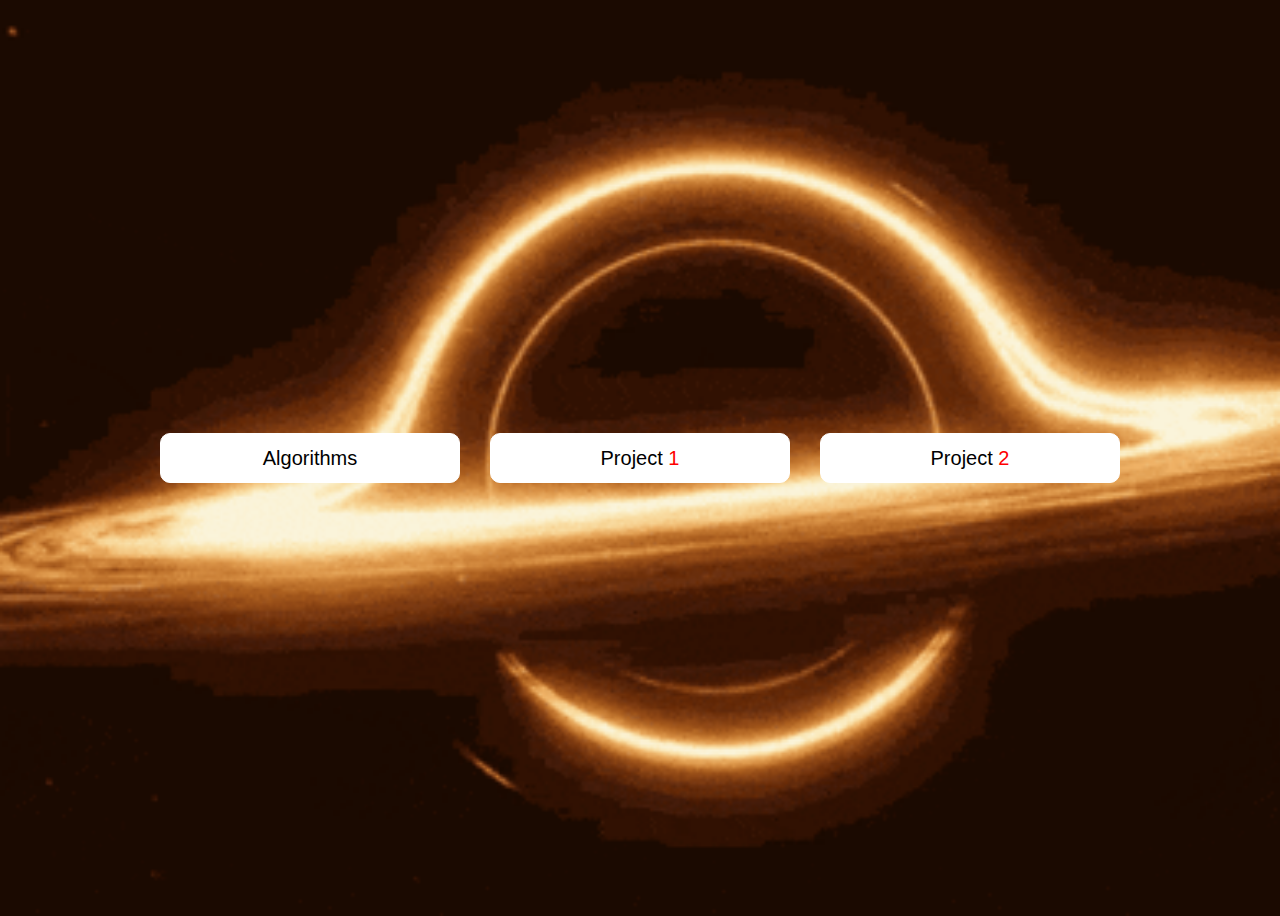
==== index.html @ 793ff923 "fbf" ====
<!DOCTYPE html>
<html lang="en">
<head>
    <meta charset="UTF-8">
    <meta name="viewport" content="width=device-width, initial-scale=1.0">
    <title>Homework</title>
    <link rel="stylesheet" href="./style/index.css">
</head>
<body>
    <div class="container">
        <a href=""><button class="btn">Algorithms</button></a>
        <a href=""><button class="btn">Project <span>1</span></button></a>
        <a href="https://ui-desk-khaki.vercel.app"><button class="btn">Project <span>2</span></button></a>

    </div>

    
</body>
</html>
---- style/index.css ----
body {
    background-image: url(../assets/interstellar.gif);
    background-position: center;
    background-repeat: no-repeat;
    background-size: cover;
    height: 100vh;
    display: flex;  
    flex-direction: column;
    justify-content: center;
    align-items: center;
    overflow: hidden;
}

.container {    
    display: flex;
    flex-direction: row;
    flex-wrap: wrap;
    gap: 30px;
    color: #fff;
    text-align: center;
    justify-content: center;
    font-family: 'Courier New', Courier, monospace;
}

.btn {    
    color: #000;
    background-color: #fff;
    border-radius: 10px;
    width: 300px;
    height: 50px;
    font-size: 20px;
    padding: 10px 20px;
    cursor: pointer;
    transition: background-color 0.3s ease;
    border: 1px solid #fff;
}

.btn:hover {    
    background-color: #333;
    color: #fff;
}

.btn span {    
    color: red;
}
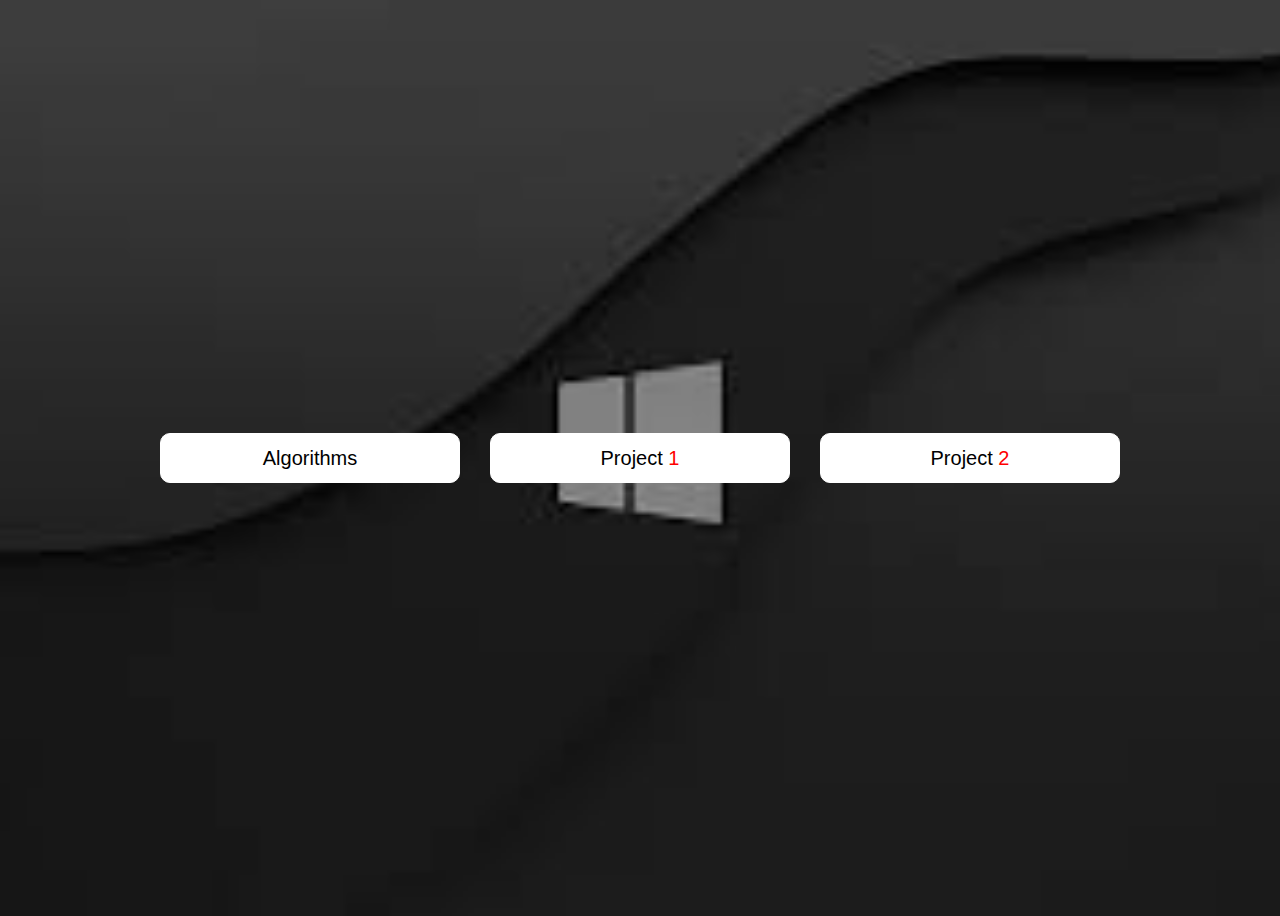
==== commit 1fa1fe56: "dg" ====
--- a/index.html
+++ b/index.html
@@ -9,7 +9,7 @@
 <body>
     <div class="container">
         <a href=""><button class="btn">Algorithms</button></a>
-        <a href=""><button class="btn">Project <span>1</span></button></a>
+        <a href="./pages/about.html"><button class="btn">Project <span>1</span></button></a>
         <a href="https://ui-desk-khaki.vercel.app"><button class="btn">Project <span>2</span></button></a>
 
     </div>
--- a/style/index.css
+++ b/style/index.css
@@ -1,5 +1,5 @@
 body {
-    background-image: url(../assets/interstellar.gif);
+    background-image: url(../imagine.jfif);
     background-position: center;
     background-repeat: no-repeat;
     background-size: cover;
